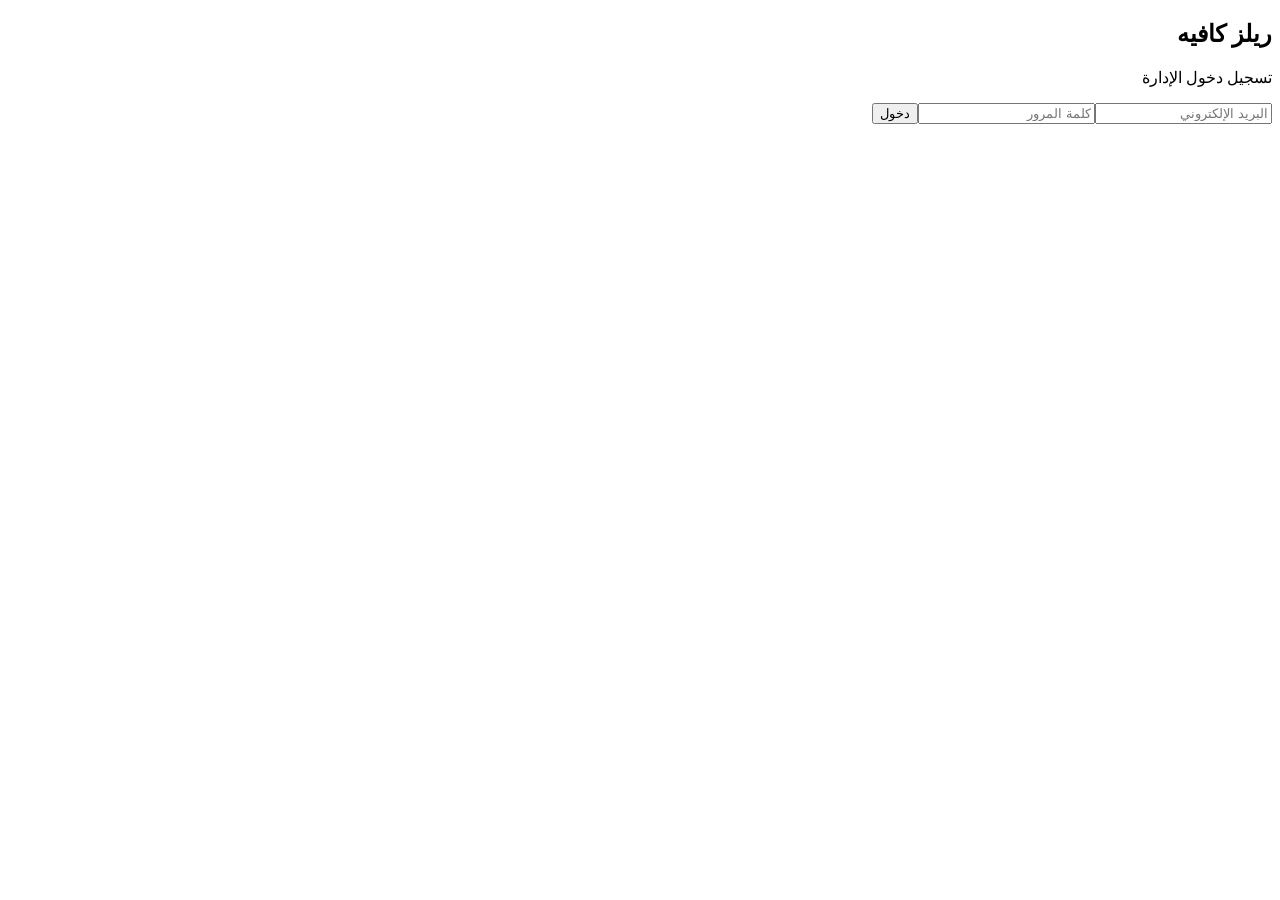
==== admin/index.html @ a9bb2f31 "Build Reels Cafe admin dashboard structure" ====
<!doctype html><html lang="ar" dir="rtl"><head><meta charset="utf-8"><meta name="viewport" content="width=device-width,initial-scale=1"><meta name="theme-color" content="#8c2538"><title>لوحة تحكم ريلز كافيه</title><link rel="stylesheet" href="./css/style.css?v=1"></head><body><section id="login" class="login"><form id="loginForm" class="panel"><h1>ريلز كافيه</h1><p>تسجيل دخول الإدارة</p><input id="email" type="email" placeholder="البريد الإلكتروني" required><input id="password" type="password" placeholder="كلمة المرور" required><button>دخول</button><p id="loginError" class="error"></p></form></section><div id="shell" hidden><aside><h2>☕ ريلز كافيه</h2><nav><button data-page="dashboard">الرئيسية</button><button data-page="orders">الطلبات</button><button data-page="products">المنتجات</button><button data-page="categories">الأصناف</button></nav><a href="/" target="_blank">عرض المنيو ↗</a><button id="logout">تسجيل خروج</button></aside><main><header><h1 id="pageTitle">لوحة التحكم</h1><button id="refresh">تحديث ↻</button></header><div id="notice" role="status"></div><div id="content"></div></main></div><script src="../config.js"></script><script src="./js/app.js?v=1"></script></body></html>
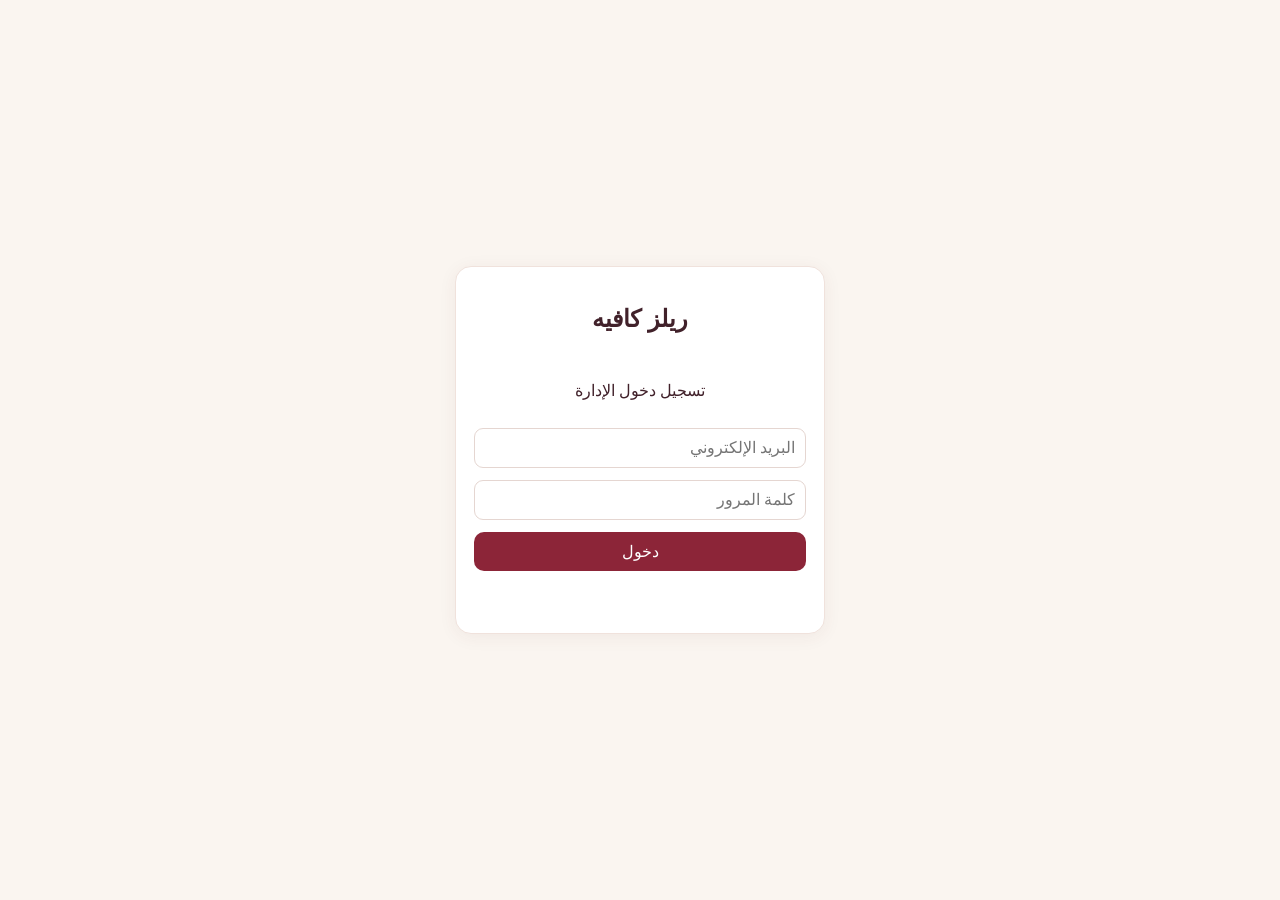
==== commit db11db4d: "Bump admin app cache version for page-level modules" ====
--- a/admin/index.html
+++ b/admin/index.html
@@ -1 +1 @@
-<!doctype html><html lang="ar" dir="rtl"><head><meta charset="utf-8"><meta name="viewport" content="width=device-width,initial-scale=1"><meta name="theme-color" content="#8c2538"><title>لوحة تحكم ريلز كافيه</title><link rel="stylesheet" href="./css/style.css?v=1"></head><body><section id="login" class="login"><form id="loginForm" class="panel"><h1>ريلز كافيه</h1><p>تسجيل دخول الإدارة</p><input id="email" type="email" placeholder="البريد الإلكتروني" required><input id="password" type="password" placeholder="كلمة المرور" required><button>دخول</button><p id="loginError" class="error"></p></form></section><div id="shell" hidden><aside><h2>☕ ريلز كافيه</h2><nav><button data-page="dashboard">الرئيسية</button><button data-page="orders">الطلبات</button><button data-page="products">المنتجات</button><button data-page="categories">الأصناف</button></nav><a href="/" target="_blank">عرض المنيو ↗</a><button id="logout">تسجيل خروج</button></aside><main><header><h1 id="pageTitle">لوحة التحكم</h1><button id="refresh">تحديث ↻</button></header><div id="notice" role="status"></div><div id="content"></div></main></div><script src="../config.js"></script><script src="./js/app.js?v=1"></script></body></html>+<!doctype html><html lang="ar" dir="rtl"><head><meta charset="utf-8"><meta name="viewport" content="width=device-width,initial-scale=1"><meta name="theme-color" content="#8c2538"><title>لوحة تحكم ريلز كافيه</title><link rel="stylesheet" href="./css/style.css?v=1"></head><body><section id="login" class="login"><form id="loginForm" class="panel"><h1>ريلز كافيه</h1><p>تسجيل دخول الإدارة</p><input id="email" type="email" placeholder="البريد الإلكتروني" required><input id="password" type="password" placeholder="كلمة المرور" required><button>دخول</button><p id="loginError" class="error"></p></form></section><div id="shell" hidden><aside><h2>☕ ريلز كافيه</h2><nav><button data-page="dashboard">الرئيسية</button><button data-page="orders">الطلبات</button><button data-page="products">المنتجات</button><button data-page="categories">الأصناف</button></nav><a href="/" target="_blank">عرض المنيو ↗</a><button id="logout">تسجيل خروج</button></aside><main><header><h1 id="pageTitle">لوحة التحكم</h1><button id="refresh">تحديث ↻</button></header><div id="notice" role="status"></div><div id="content"></div></main></div><script src="../config.js"></script><script src="./js/app.js?v=2"></script></body></html>
--- a/admin/css/style.css
+++ b/admin/css/style.css
@@ -0,0 +1 @@
+:root{font-family:Tahoma,Arial,sans-serif;color:#41212a;background:#faf5f0}*{box-sizing:border-box}body{margin:0}button,input,select{font:inherit}button{cursor:pointer;background:#8c2538;color:white;border:0;border-radius:10px;padding:10px 15px}button:disabled{opacity:.5}input,select{border:1px solid #e5d6d1;border-radius:9px;padding:10px;background:white;width:100%;min-width:0}.login{min-height:100dvh;display:grid;place-items:center;padding:20px}.login .panel{max-width:370px;width:100%;display:grid;gap:12px;text-align:center}.panel,.card{background:white;border:1px solid #f0e2dc;border-radius:16px;padding:18px;box-shadow:0 3px 18px #632a3210}#shell{display:grid;grid-template-columns:215px minmax(0,1fr);min-height:100dvh}#shell[hidden],.login[hidden]{display:none}aside{background:#85273b;color:white;padding:20px;display:flex;flex-direction:column;gap:22px}aside h2{font-size:19px}aside nav{display:grid;gap:8px}aside nav button{text-align:right;background:#ffffff16}aside nav button.active{background:#fff;color:#85273b}aside a{color:white}aside #logout{background:#ffffff20;margin-top:auto}main{padding:22px;min-width:0}header{display:flex;justify-content:space-between;align-items:center;gap:10px;margin-bottom:20px}header h1{font-size:23px}.stats{display:grid;grid-template-columns:repeat(3,minmax(0,1fr));gap:12px}.stat strong{font-size:25px;color:#8c2538}.stat small{display:block;color:#8b747b;margin-bottom:10px}.toolbar{display:flex;gap:8px;align-items:center;margin:0 0 12px;flex-wrap:wrap}.toolbar input{max-width:300px}.tablewrap{overflow-x:auto;background:white;border:1px solid #eee0d9;border-radius:14px}table{border-collapse:collapse;width:100%;min-width:610px}th,td{padding:12px;border-bottom:1px solid #f0e6e1;text-align:right;font-size:13px}th{background:#fcf6f2;color:#865361}td img{width:46px;height:40px;object-fit:cover;border-radius:7px}.actions{display:flex;gap:6px}.actions button{padding:7px 10px}.muted{color:#8b737b}.error{color:#ba233c}#notice{margin:8px 0;color:#8c2538}.editform{display:grid;grid-template-columns:repeat(2,minmax(0,1fr));gap:10px;margin-bottom:15px}.editform label{font-size:12px;color:#73515b}.editform label input,.editform label select{margin-top:5px}.editform button{align-self:end}.order{margin-bottom:12px}.order h3{margin:0 0 8px}.order p{margin:5px 0}.order select{width:auto}.order ul{padding-right:20px}@media(max-width:700px){#shell{display:block}aside{padding:12px;gap:10px}aside h2{margin:0}aside nav{display:flex;overflow-x:auto}aside nav button{white-space:nowrap}aside #logout{margin:0}main{padding:13px}header h1{font-size:19px}.stats{grid-template-columns:repeat(2,minmax(0,1fr))}.editform{grid-template-columns:1fr}}
